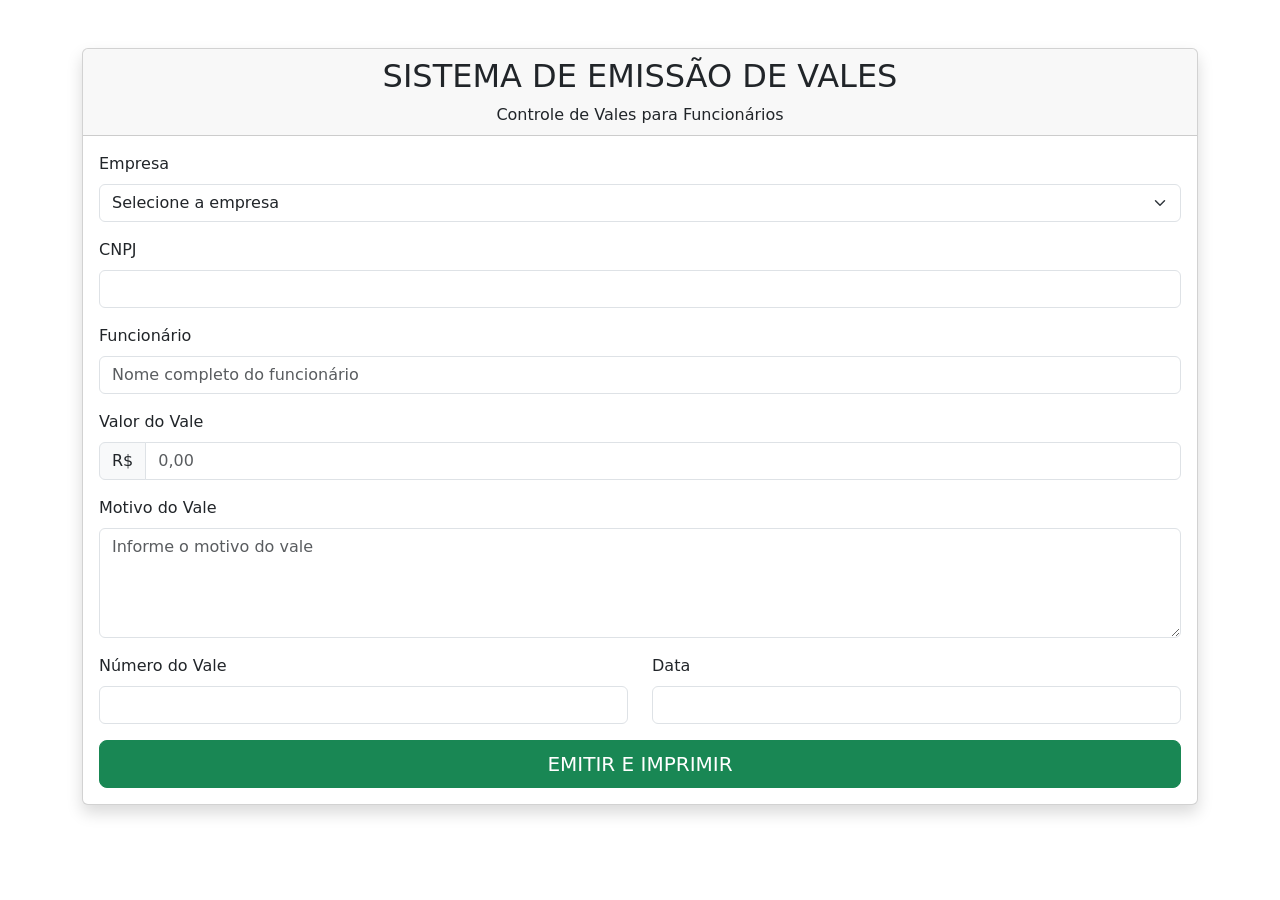
==== index.html @ 2aa65cf2 "Create index.html" ====
<!DOCTYPE html>
<html lang="pt-BR">

<head>

<meta charset="UTF-8">

<meta name="viewport" content="width=device-width, initial-scale=1.0">

<title>Sistema de Emissão de Vales</title>


<link 
href="https://cdn.jsdelivr.net/npm/bootstrap@5.3.3/dist/css/bootstrap.min.css" 
rel="stylesheet">


<link rel="stylesheet" href="css/style.css">


</head>


<body>


<div class="container mt-5 mb-5">


<div class="card shadow">


<div class="card-header text-center">


<h2>
SISTEMA DE EMISSÃO DE VALES
</h2>


<p class="mb-0">
Controle de Vales para Funcionários
</p>


</div>




<div class="card-body">



<form id="formVale">



<div class="mb-3">

<label class="form-label">
Empresa
</label>


<select 
class="form-select"
id="empresa"
required>


<option value="">
Selecione a empresa
</option>


</select>


</div>





<div class="mb-3">

<label class="form-label">
CNPJ
</label>


<input 
type="text"
class="form-control"
id="cnpj"
readonly>


</div>





<div class="mb-3">

<label class="form-label">
Funcionário
</label>


<input 
type="text"
class="form-control"
id="funcionario"
placeholder="Nome completo do funcionário"
required>


</div>





<div class="mb-3">

<label class="form-label">
Valor do Vale
</label>


<div class="input-group">


<span class="input-group-text">
R$
</span>


<input 
type="number"
class="form-control"
id="valor"
placeholder="0,00"
step="0.01"
required>


</div>


</div>






<div class="mb-3">


<label class="form-label">
Motivo do Vale
</label>


<textarea

class="form-control"

id="motivo"

rows="4"

placeholder="Informe o motivo do vale"

required></textarea>


</div>







<div class="row">


<div class="col-md-6 mb-3">


<label class="form-label">
Número do Vale
</label>


<input 
type="text"
class="form-control"
id="numeroVale"
readonly>


</div>





<div class="col-md-6 mb-3">


<label class="form-label">
Data
</label>


<input 
type="text"
class="form-control"
id="dataVale"
readonly>


</div>


</div>







<button 
type="submit"
class="btn btn-success w-100 btn-lg">

EMITIR E IMPRIMIR

</button>



</form>



</div>


</div>


</div>





<script src="js/empresas.js"></script>

<script src="js/app.js"></script>


</body>

</html>
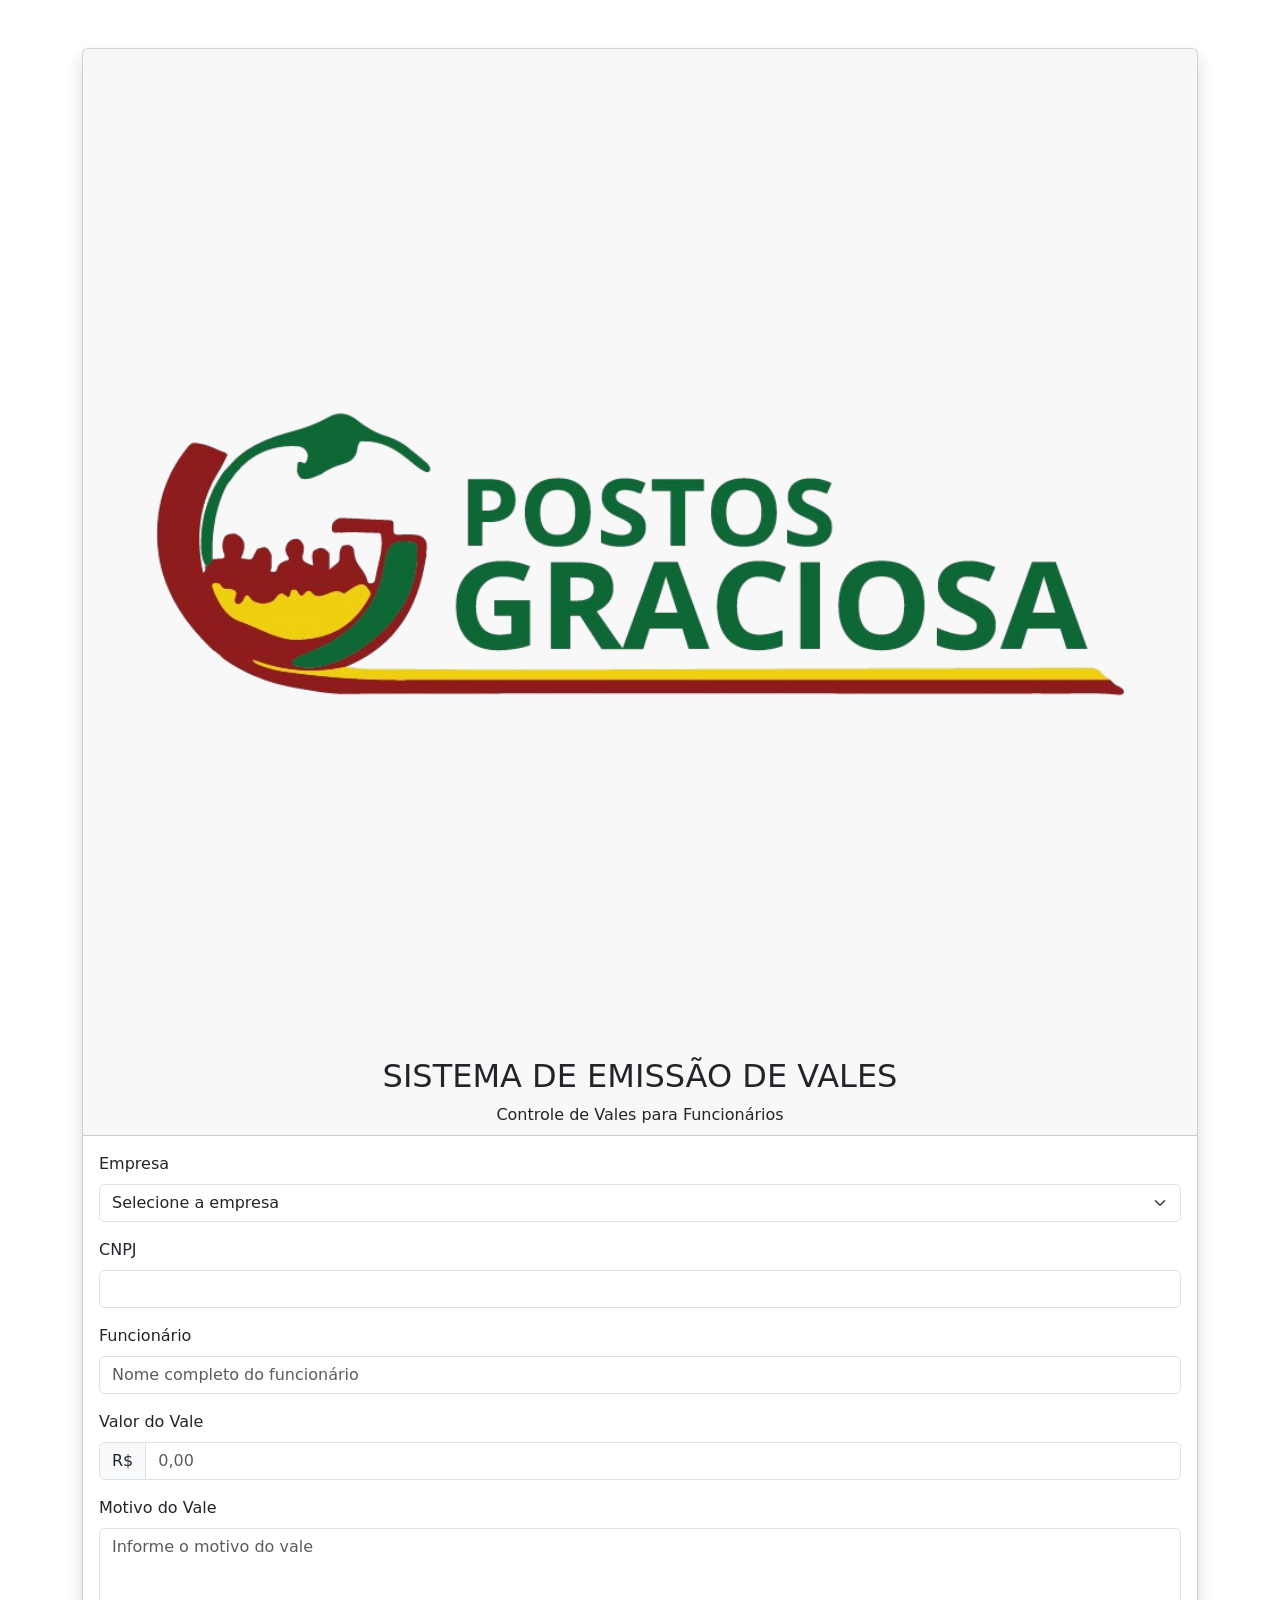
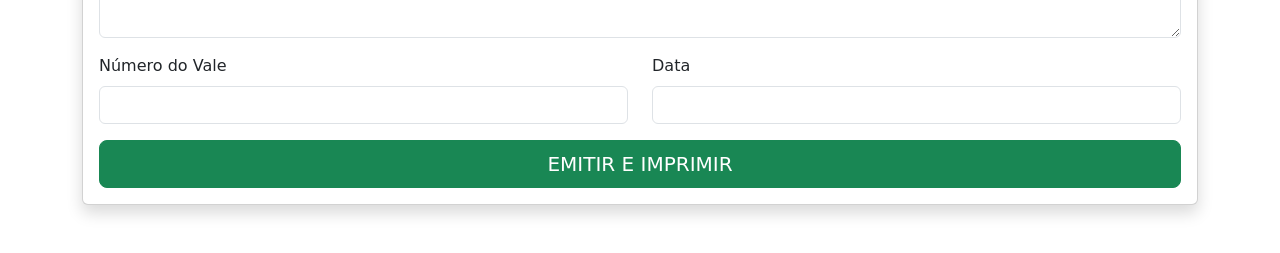
==== commit 57075bef: "Update index.html" ====
--- a/index.html
+++ b/index.html
@@ -33,6 +33,12 @@
 <div class="card-header text-center">
 
 
+<img 
+src="img/logo.png" 
+class="logo-sistema"
+alt="Logo da Empresa">
+
+
 <h2>
 SISTEMA DE EMISSÃO DE VALES
 </h2>
@@ -44,7 +50,6 @@
 
 
 </div>
-
 
 
 
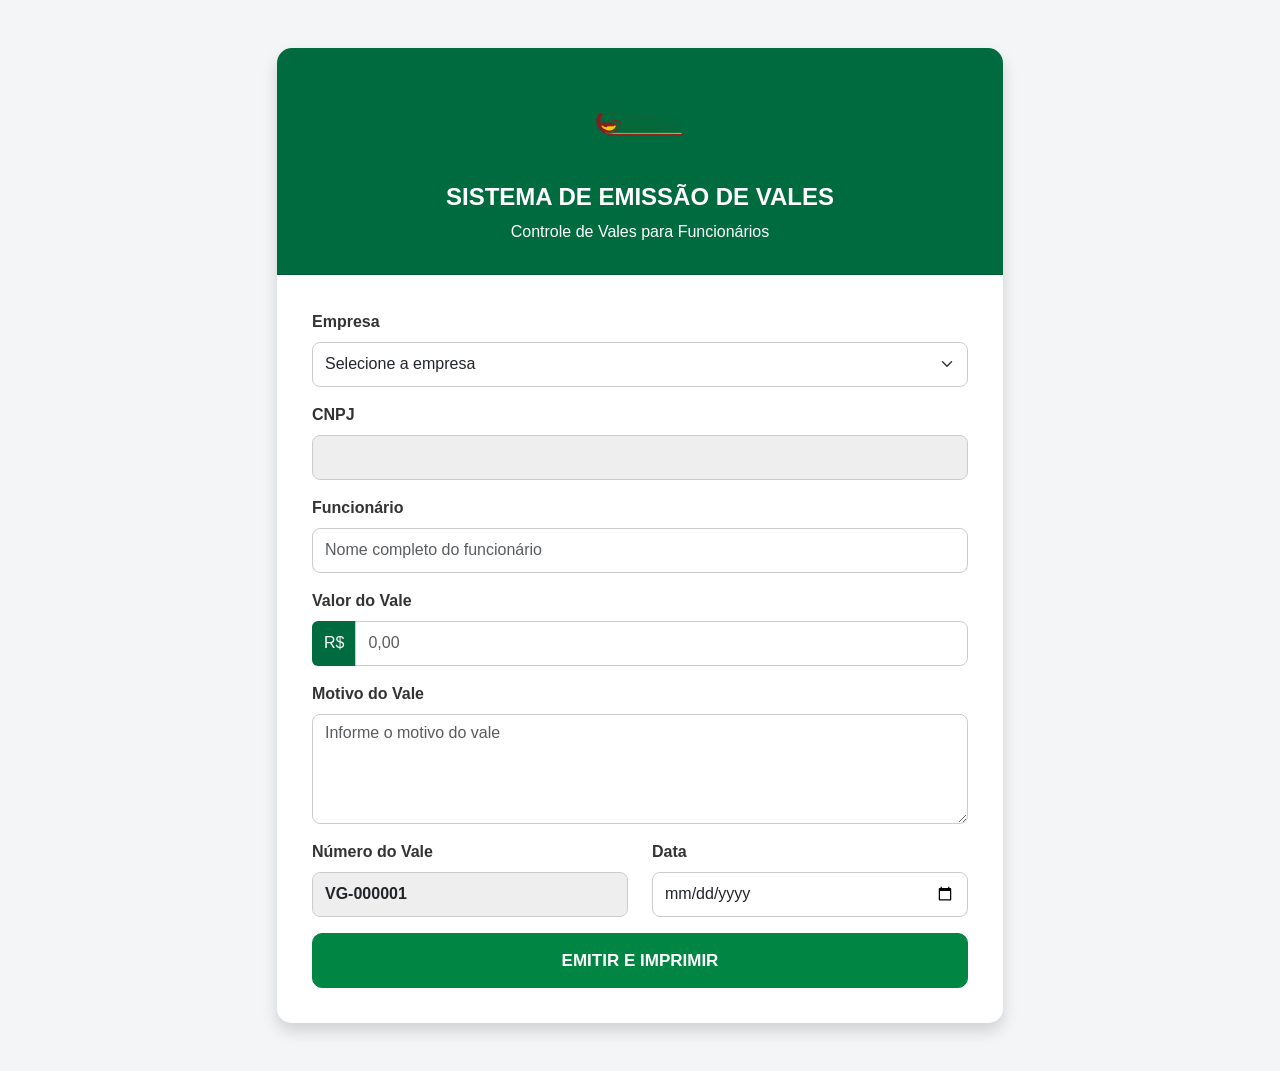
==== commit cc3066f6: "Update index.html" ====
--- a/index.html
+++ b/index.html
@@ -225,10 +225,10 @@
 
 
 <input 
-type="text"
+type="date"
 class="form-control"
 id="dataVale"
-readonly>
+required>
 
 
 </div>
--- a/css/style.css
+++ b/css/style.css
@@ -0,0 +1,238 @@
+body {
+
+    background: #f3f5f7;
+
+    font-family: Arial, Helvetica, sans-serif;
+
+}
+
+
+
+
+.container {
+
+    max-width: 750px;
+
+}
+
+
+
+
+
+.card {
+
+    border: none;
+
+    border-radius: 15px;
+
+    overflow: hidden;
+
+}
+
+
+
+
+
+.card-header {
+
+    background: #006b3f;
+
+    color: white;
+
+    padding: 30px;
+
+}
+
+
+
+
+
+.logo-sistema {
+
+    max-width: 180px;
+
+    max-height: 90px;
+
+    margin-bottom: 15px;
+
+}
+
+
+
+
+
+.card-header h2 {
+
+    font-size: 24px;
+
+    font-weight: bold;
+
+    margin-bottom: 8px;
+
+}
+
+
+
+
+
+.card-header p {
+
+    font-size: 16px;
+
+}
+
+
+
+
+
+.card-body {
+
+    background: white;
+
+    padding: 35px;
+
+}
+
+
+
+
+
+.form-label {
+
+    font-weight: bold;
+
+    color: #333;
+
+}
+
+
+
+
+
+.form-control,
+
+.form-select {
+
+    height: 45px;
+
+    border-radius: 8px;
+
+    border: 1px solid #ccc;
+
+}
+
+
+
+
+
+textarea.form-control {
+
+    height: auto;
+
+    resize: vertical;
+
+}
+
+
+
+
+
+.form-control:focus,
+
+.form-select:focus {
+
+    border-color: #008542;
+
+    box-shadow: 0 0 0 0.2rem rgba(0,133,66,.15);
+
+}
+
+
+
+
+
+.input-group-text {
+
+    background: #006b3f;
+
+    color: white;
+
+    border: none;
+
+}
+
+
+
+
+
+input[readonly] {
+
+    background-color: #eeeeee;
+
+    font-weight: bold;
+
+}
+
+
+
+
+
+.btn-success {
+
+    background: #008542;
+
+    border-color: #008542;
+
+    border-radius: 10px;
+
+    font-weight: bold;
+
+    font-size: 17px;
+
+    padding: 14px;
+
+}
+
+
+
+
+
+.btn-success:hover {
+
+    background: #006b35;
+
+    border-color: #006b35;
+
+}
+
+
+
+
+
+/* Responsivo */
+
+@media(max-width:768px){
+
+
+    .container {
+
+        margin-top:20px !important;
+
+    }
+
+
+    .card-body {
+
+        padding:20px;
+
+    }
+
+
+    .card-header h2 {
+
+        font-size:20px;
+
+    }
+
+
+}
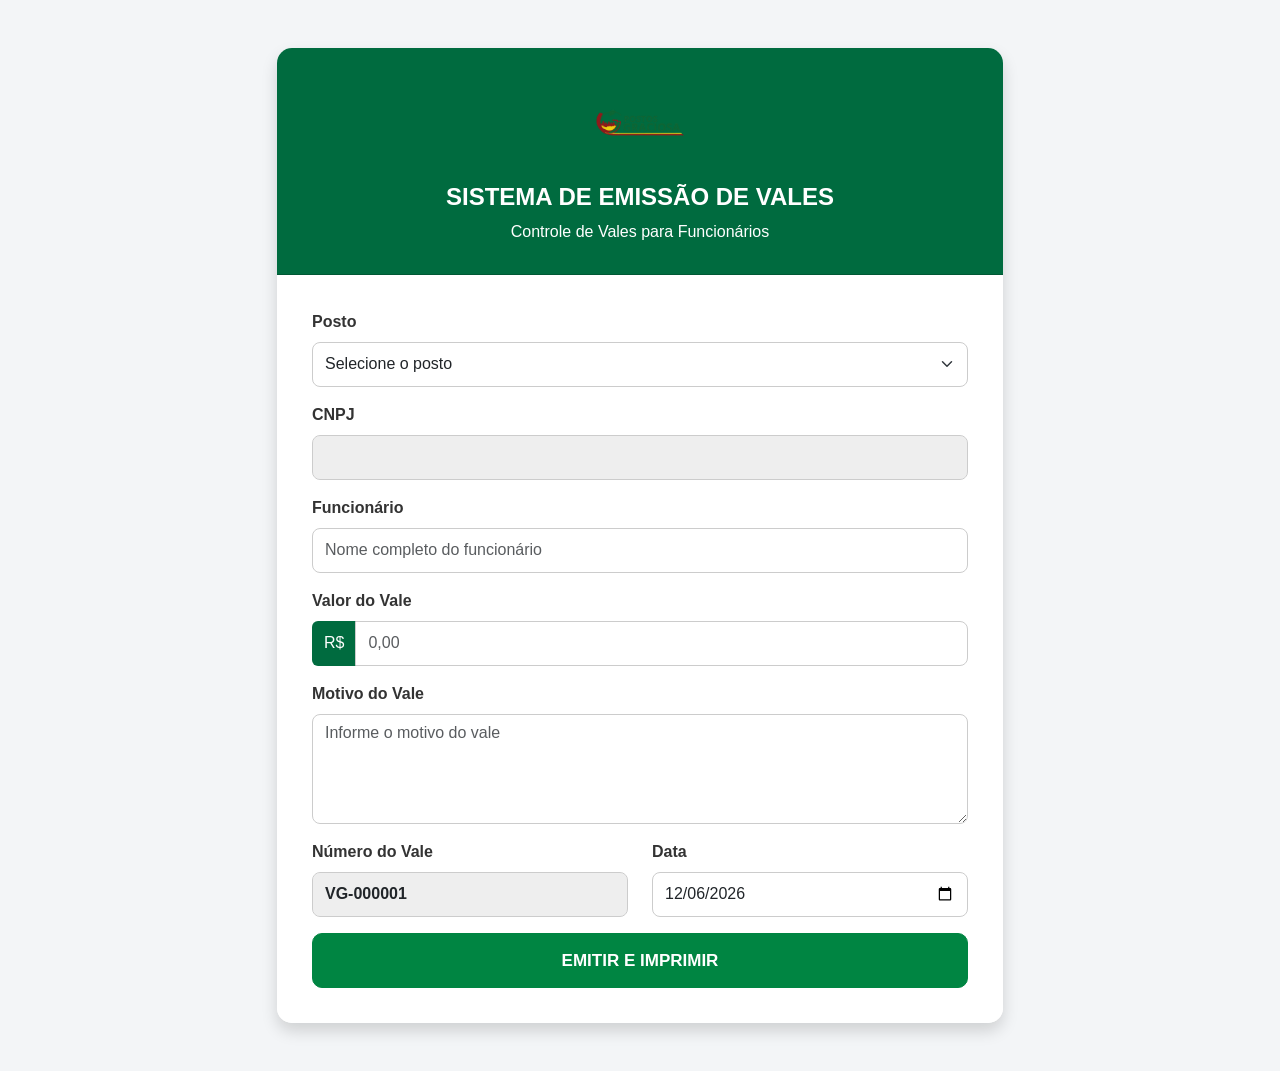
==== commit ccd8176b: "Update index.html" ====
--- a/index.html
+++ b/index.html
@@ -64,7 +64,7 @@
 <div class="mb-3">
 
 <label class="form-label">
-Empresa
+Posto
 </label>
 
 
@@ -75,7 +75,7 @@
 
 
 <option value="">
-Selecione a empresa
+Selecione o posto
 </option>
 
 
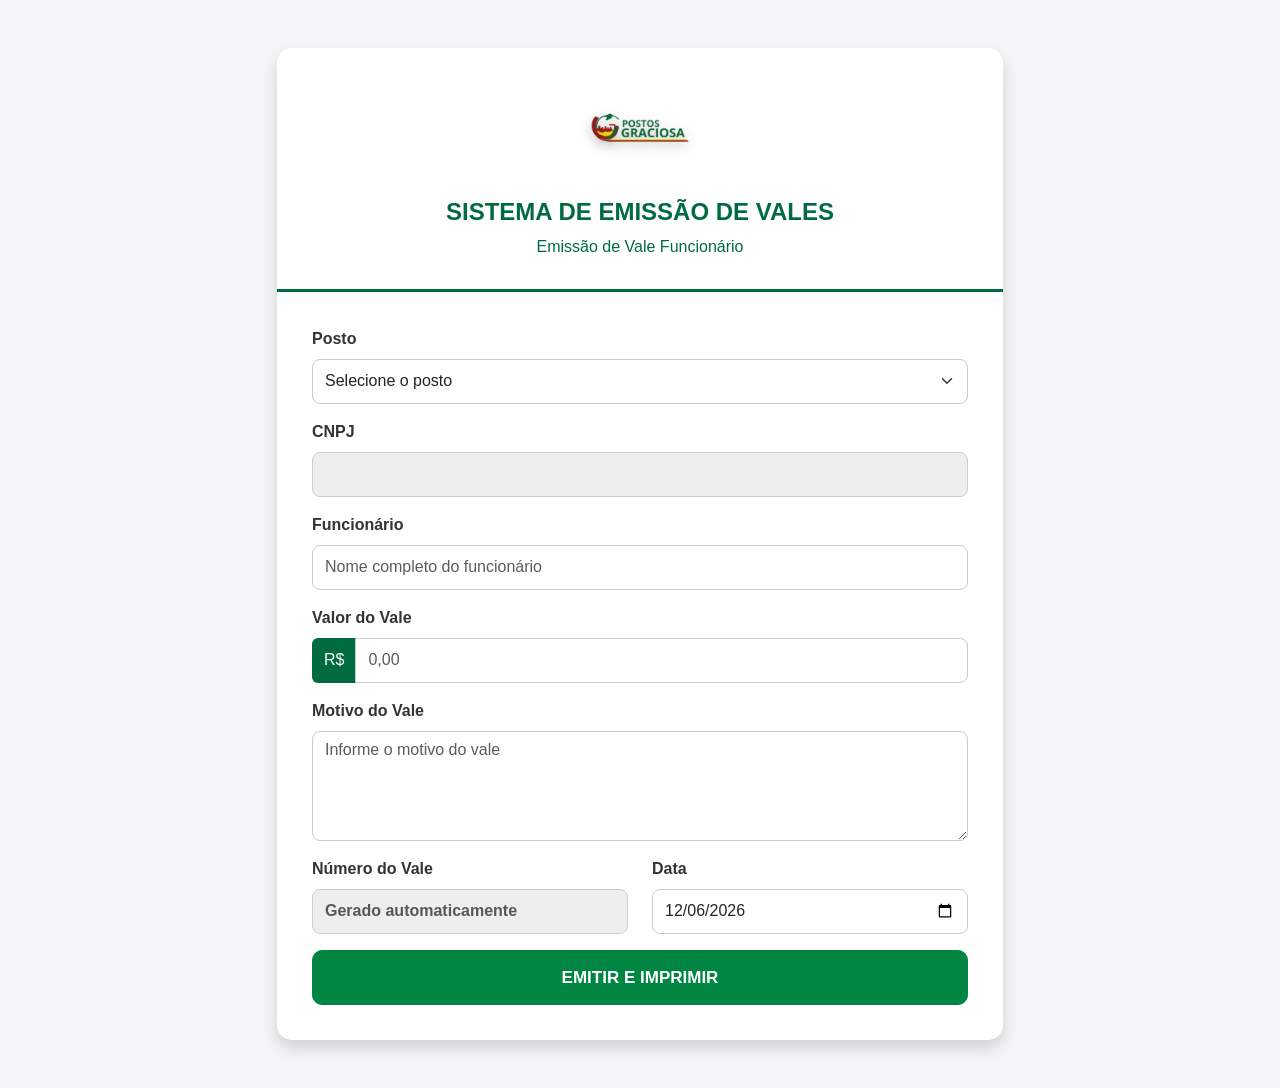
==== commit e54667c6: "Update index.html" ====
--- a/index.html
+++ b/index.html
@@ -28,6 +28,9 @@
 
 
 <div class="card shadow">
+
+
+<div class="card">
 
 
 <div class="card-header text-center">
@@ -45,7 +48,7 @@
 
 
 <p class="mb-0">
-Controle de Vales para Funcionários
+Emissão de Vale Funcionário
 </p>
 
 
@@ -207,6 +210,7 @@
 type="text"
 class="form-control"
 id="numeroVale"
+placeholder="Gerado automaticamente"
 readonly>
 
 
--- a/css/style.css
+++ b/css/style.css
@@ -27,162 +27,167 @@
 
     overflow: hidden;
 
-}
-
+    box-shadow: 0px 8px 25px rgba(0,0,0,0.15);
+
+}
 
 
 
 
 .card-header {
 
+    background: white;
+
+    color: #006b3f;
+
+    padding: 30px;
+
+    border-bottom: 3px solid #006b3f;
+
+}
+
+
+
+
+
+.logo-sistema {
+
+    max-width: 200px;
+
+    max-height: 100px;
+
+    margin-bottom: 20px;
+
+    filter: drop-shadow(0px 4px 6px rgba(0,0,0,0.25));
+
+}
+
+
+
+
+
+.card-header h2 {
+
+    font-size: 24px;
+
+    font-weight: bold;
+
+    margin-bottom: 8px;
+
+}
+
+
+
+
+
+.card-header p {
+
+    font-size: 16px;
+
+}
+
+
+
+
+
+.card-body {
+
+    background: white;
+
+    padding: 35px;
+
+}
+
+
+
+
+
+.form-label {
+
+    font-weight: bold;
+
+    color: #333;
+
+}
+
+
+
+
+
+.form-control,
+
+.form-select {
+
+    height: 45px;
+
+    border-radius: 8px;
+
+    border: 1px solid #ccc;
+
+}
+
+
+
+
+
+textarea.form-control {
+
+    height: auto;
+
+    resize: vertical;
+
+}
+
+
+
+
+
+.form-control:focus,
+
+.form-select:focus {
+
+    border-color: #008542;
+
+    box-shadow: 0 0 0 0.2rem rgba(0,133,66,.15);
+
+}
+
+
+
+
+
+.input-group-text {
+
     background: #006b3f;
 
     color: white;
 
-    padding: 30px;
-
-}
-
-
-
-
-
-.logo-sistema {
-
-    max-width: 180px;
-
-    max-height: 90px;
-
-    margin-bottom: 15px;
-
-}
-
-
-
-
-
-.card-header h2 {
-
-    font-size: 24px;
-
-    font-weight: bold;
-
-    margin-bottom: 8px;
-
-}
-
-
-
-
-
-.card-header p {
-
-    font-size: 16px;
-
-}
-
-
-
-
-
-.card-body {
-
-    background: white;
-
-    padding: 35px;
-
-}
-
-
-
-
-
-.form-label {
-
-    font-weight: bold;
-
-    color: #333;
-
-}
-
-
-
-
-
-.form-control,
-
-.form-select {
-
-    height: 45px;
-
-    border-radius: 8px;
-
-    border: 1px solid #ccc;
-
-}
-
-
-
-
-
-textarea.form-control {
-
-    height: auto;
-
-    resize: vertical;
-
-}
-
-
-
-
-
-.form-control:focus,
-
-.form-select:focus {
+    border: none;
+
+}
+
+
+
+
+
+input[readonly] {
+
+    background-color: #eeeeee;
+
+    font-weight: bold;
+
+}
+
+
+
+
+
+.btn-success {
+
+    background: #008542;
 
     border-color: #008542;
 
-    box-shadow: 0 0 0 0.2rem rgba(0,133,66,.15);
-
-}
-
-
-
-
-
-.input-group-text {
-
-    background: #006b3f;
-
-    color: white;
-
-    border: none;
-
-}
-
-
-
-
-
-input[readonly] {
-
-    background-color: #eeeeee;
-
-    font-weight: bold;
-
-}
-
-
-
-
-
-.btn-success {
-
-    background: #008542;
-
-    border-color: #008542;
-
     border-radius: 10px;
 
     font-weight: bold;
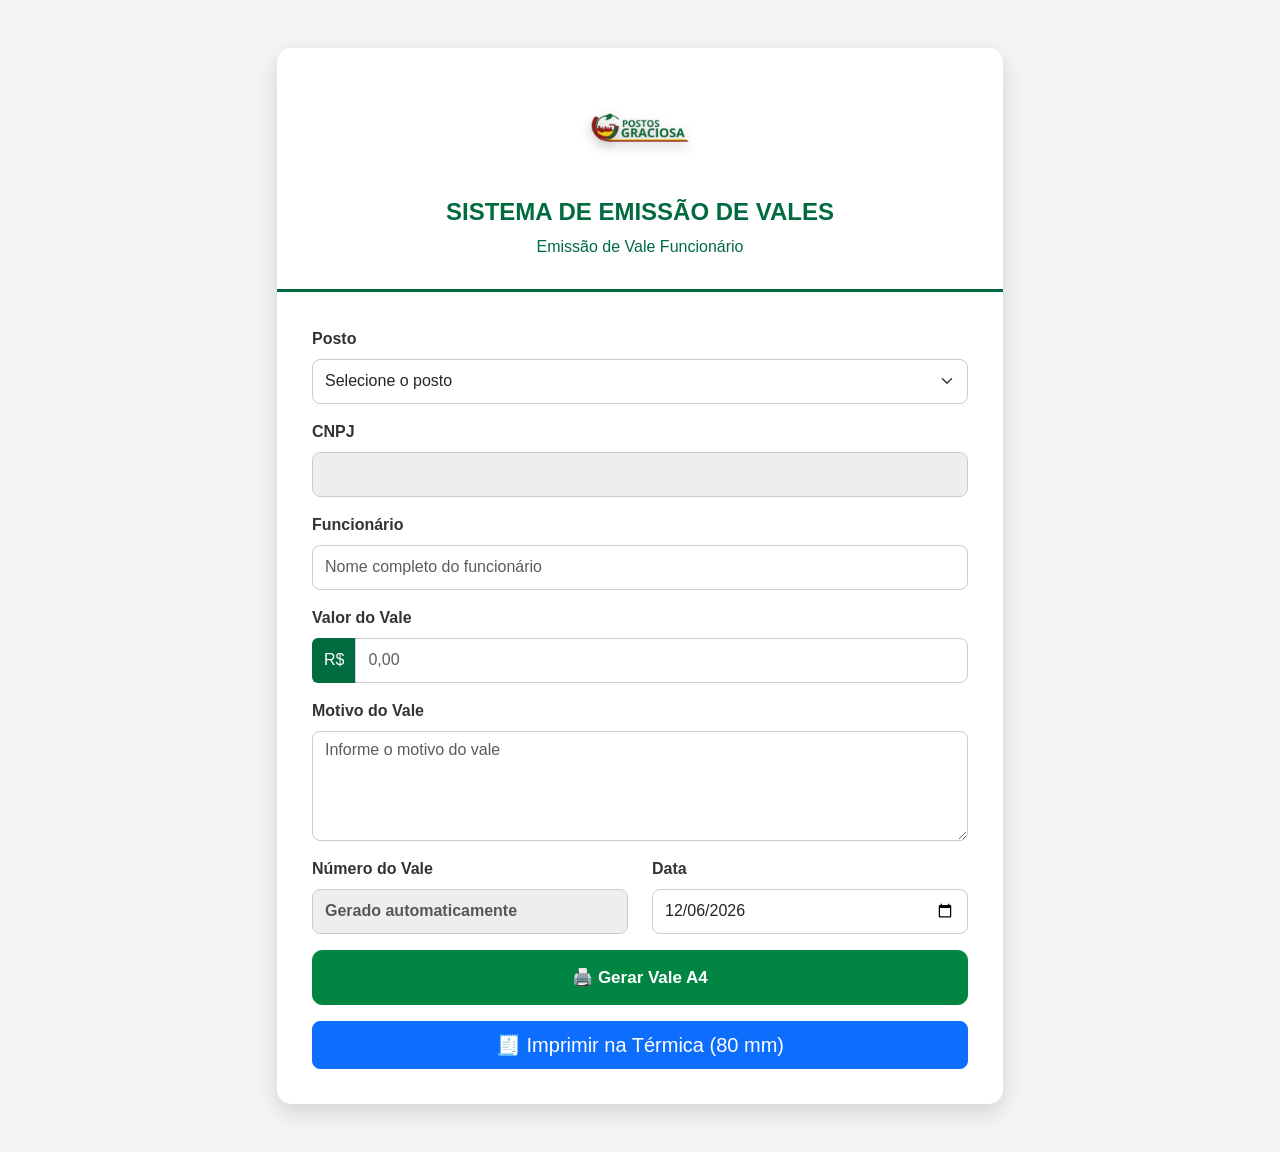
==== commit 18959084: "Update index.html" ====
--- a/index.html
+++ b/index.html
@@ -26,12 +26,7 @@
 
 <div class="container mt-5 mb-5">
 
-
-<div class="card shadow">
-
-
 <div class="card">
-
 
 <div class="card-header text-center">
 
@@ -246,14 +241,27 @@
 
 
 
-<button 
-type="submit"
-class="btn btn-success w-100 btn-lg">
-
-EMITIR E IMPRIMIR
-
-</button>
-
+<div class="d-grid gap-3">
+
+    <button
+        type="submit"
+        class="btn btn-success btn-lg"
+        id="btnA4">
+
+        🖨️ Gerar Vale A4
+
+    </button>
+
+    <button
+        type="button"
+        class="btn btn-primary btn-lg"
+        id="btnTermica">
+
+        🧾 Imprimir na Térmica (80 mm)
+
+    </button>
+
+</div>
 
 
 </form>
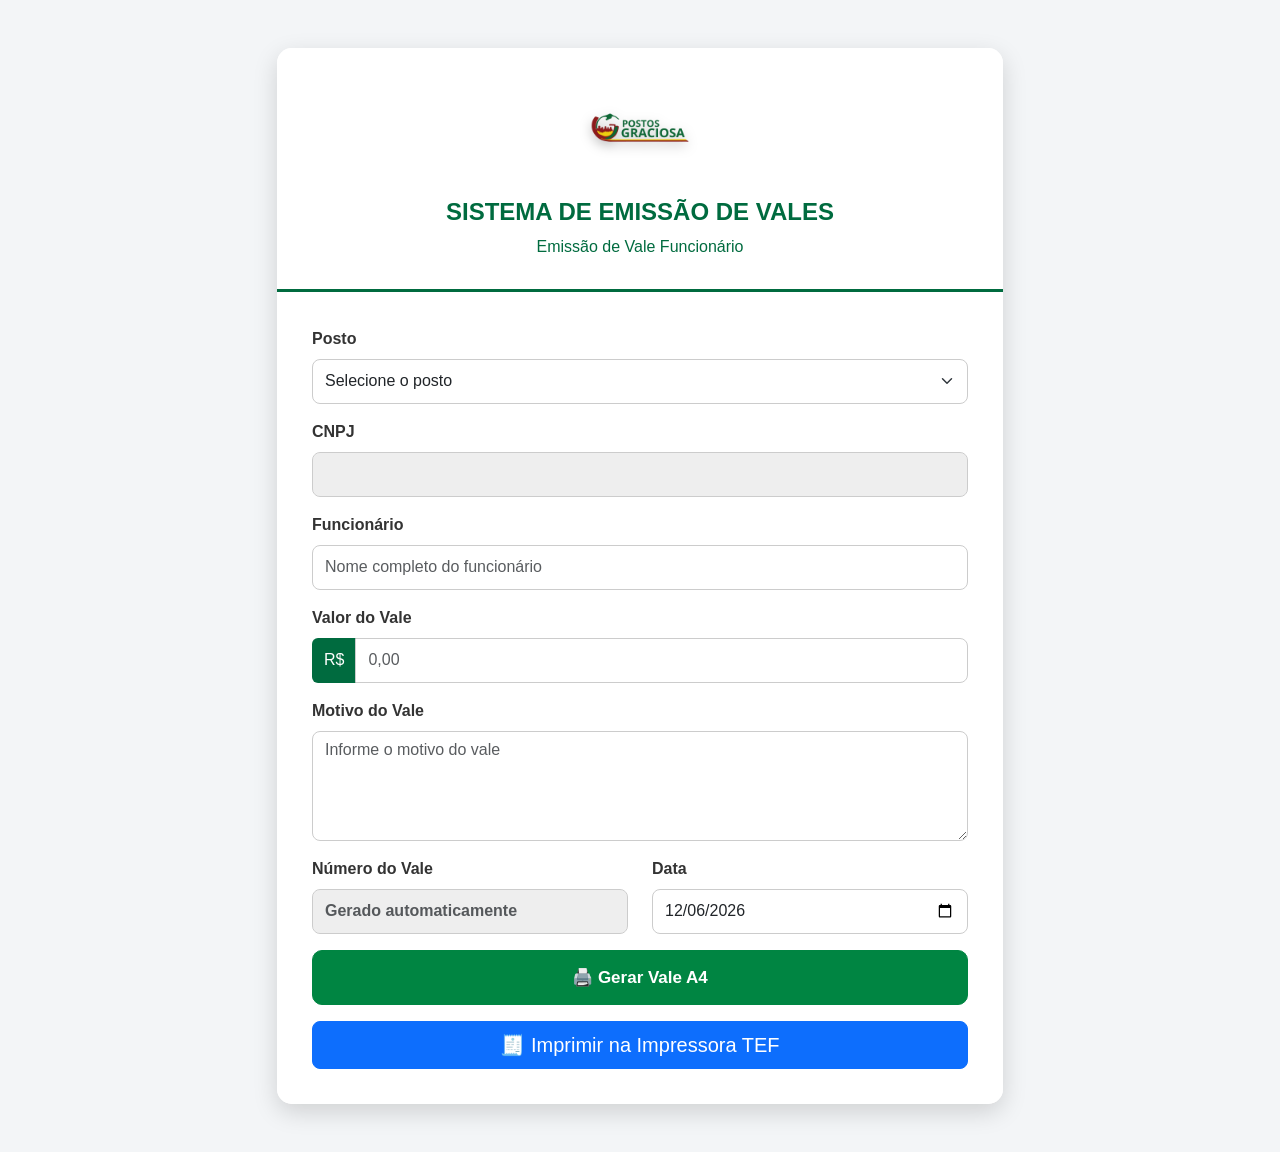
==== commit d8b8c1af: "Update index.html" ====
--- a/index.html
+++ b/index.html
@@ -253,14 +253,14 @@
     </button>
 
     <button
-        type="button"
-        class="btn btn-primary btn-lg"
-        id="btnTermica">
-
-        🧾 Imprimir na Térmica (80 mm)
-
-    </button>
-
+    type="button"
+    class="btn btn-primary btn-lg"
+    id="btnTermica">
+
+    🧾 Imprimir na Impressora TEF
+
+</button>
+    
 </div>
 
 
